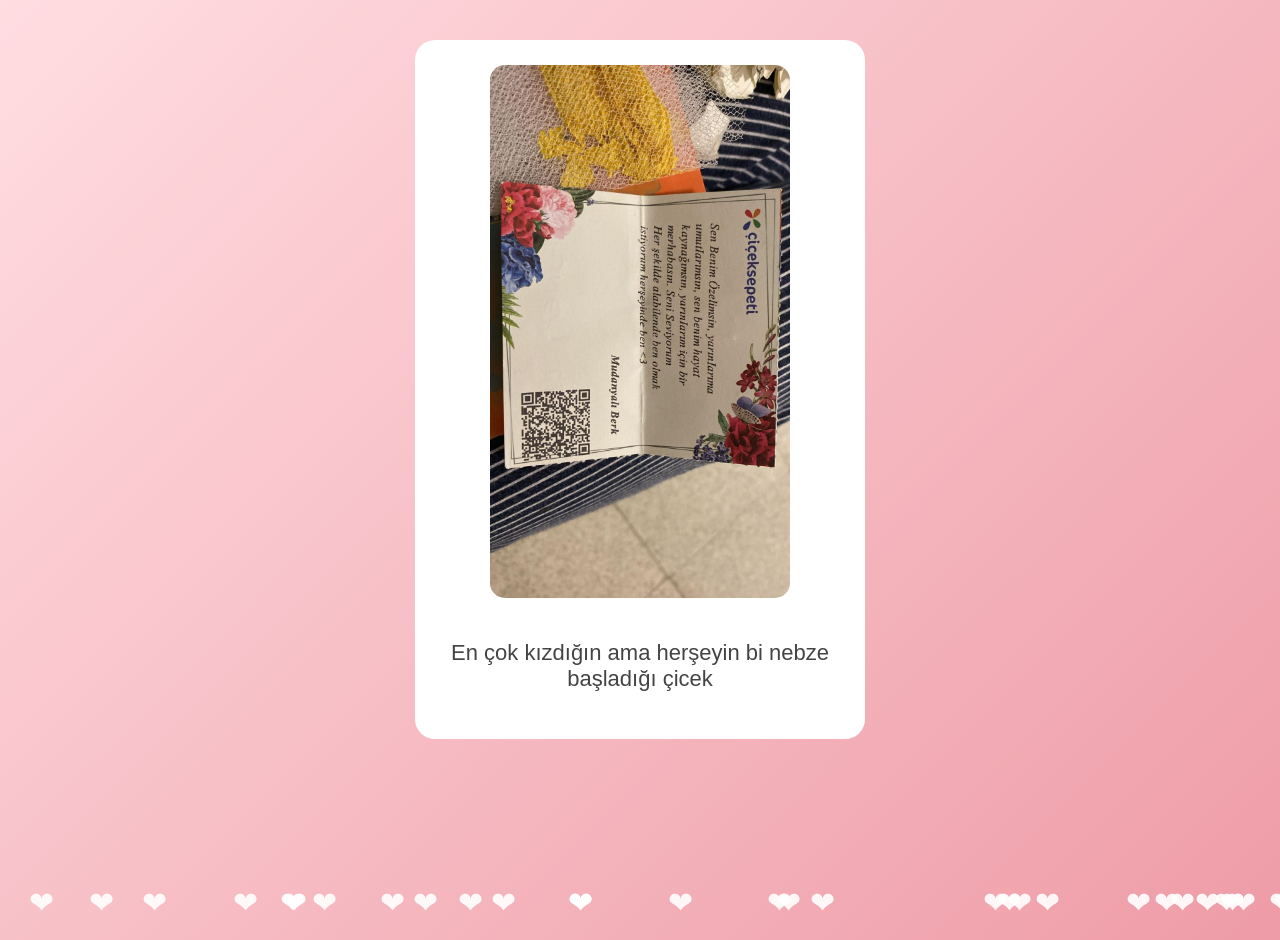
==== cinema.html @ d9f5326c "Add files via upload" ====
<!DOCTYPE html>
<html lang="tr">
<head>
    <meta charset="UTF-8">
    <title>Anılarımız</title>
    <link rel="stylesheet" href="style.css">
</head>
<body class="cinema-body">
<iframe src="musicplayer.html" style="display:none;"></iframe>

<audio id="bgm"></audio>


<div class="cinema-container">

    <div class="cinema-card shine"><img src="images/foto1.jpg"><p>En çok kızdığın ama herşeyin bi nebze başladığı çicek </p></div>
    <div class="cinema-card shine"><img src="images/foto2.jpg"><p>Sarı lale elbet bir gün yeri dolucak inanıyorum</p></div>
    <div class="cinema-card shine"><img src="images/foto3.jpg"><p>Fotoğrafımız yok demiştik tam yaparken azarlamıştın</p></div>
    <div class="cinema-card shine"><img src="images/foto4.jpg"><p>Yeşil Sana Çok Yakışıyo</p></div>
    <div class="cinema-card shine"><img src="images/foto5.jpg"><p>Şuranın Yarısı Yok La</p></div>
    <div class="cinema-card shine"><img src="images/foto6.jpg"><p>Çicek Defteri</p></div>
    <div class="cinema-card shine"><img src="images/foto7.jpg"><p>İlk Aldığım Buket</p></div>
    <div class="cinema-card shine"><img src="images/foto8.jpg"><p>Ölmeden Önce Son Fotoğrafı</p></div>
    <div class="cinema-card shine"><img src="images/foto9.jpg"><p>Ne güzel uğraşmıştım la bunla da</p></div>
    <div class="cinema-card shine"><img src="images/foto10.jpg"><p>Sana Tek Zararım</p></div>
    <div class="cinema-card shine"><img src="images/foto11.jpg"><p>Hayatımın Sanırım En Güzel 5 Dakikasıydı</p></div>
    <div class="cinema-card shine"><img src="images/foto12.jpg"><p>Aldım diye çok kızdığın ama nadide parçalardan</p></div>
    <div class="cinema-card shine"><img src="images/foto13.jpg"><p>Araba o günden sonra dayanamadı la yokluğuna</p></div>


</div>

<div id="final-list" class="final-list">
    <h2>Tüm Anılarımız 💌</h2>
    <div id="final-items"></div>
    <h1 class="love-anim">Seni Seviyorum 💗</h1>
</div>

<script>
// KALP YAĞMURU
for (let i = 0; i < 30; i++) {
    let h = document.createElement("div");
    h.className = "heart";
    h.innerHTML = "❤";
    h.style.left = Math.random() * 100 + "vw";
    h.style.animationDelay = Math.random() * 5 + "s";
    document.body.appendChild(h);
}

// PLAYLIST: sarki1–4
const playlist = [
    "music/sarki1.mp3",
    "music/sarki2.mp3",
    "music/sarki3.mp3",
    "music/sarki4.mp3"
];

const audio = document.getElementById("bgm");
let currentTrack = 0;

// Başlat + fade-in
function startMusic() {
    audio.src = playlist[currentTrack];
    audio.volume = 0;
    audio.play();
    let vol = 0;
    let fade = setInterval(() => {
        if (vol < 0.5) {
            vol += 0.01;
            audio.volume = vol;
        } else {
            clearInterval(fade);
        }
    }, 100);
}

// Şarkı bitince sıradaki
audio.addEventListener("ended", () => {
    currentTrack++;
    if (currentTrack >= playlist.length) currentTrack = 0;
    audio.src = playlist[currentTrack];
    audio.play();
});

// Slideshow
let index = 0;
const cards = document.querySelectorAll(".cinema-card");
const finalList = document.getElementById("final-list");
const finalItems = document.getElementById("final-items");

function showCard() {
    cards.forEach(c => c.style.display = "none");
    cards[index].style.display = "flex";

    index++;

    if (index < cards.length) {
        setTimeout(showCard, 8200); // 8 sn görünme + 0.2 sn kaybolma
    } else {
        setTimeout(showFinal, 8200);
    }
}

function showFinal() {
    cards.forEach(card => {
        const imgSrc = card.querySelector("img").src;
        const msgText = card.querySelector("p").innerText;

        const item = document.createElement("div");
        item.className = "final-item shine";

        item.innerHTML = `
            <div class="polaroid-final">
                <img src="${imgSrc}">
            </div>
            <p class="final-msg">${msgText}</p>
        `;

        finalItems.appendChild(item);
    });

    finalList.style.display = "block";
    window.scrollTo(0, document.body.scrollHeight);
}

// BAŞLAT
startMusic();
showCard();
</script>

</body>
</html>
---- style.css ----
/* GENEL */
body {
    margin: 0;
    font-family: 'Poppins', sans-serif;
    overflow-x: hidden;
}

/* Kalp yağmuru */
.heart, .heart-login {
    position: fixed;
    bottom: -20px;
    font-size: 30px;
    color: rgba(255,255,255,0.9);
    pointer-events: none;
}

.heart { animation: hearts 6s linear infinite; }
.heart-login { animation: heartsLogin 6s linear infinite; }

@keyframes hearts {
    0% { transform: translateY(0) scale(1); opacity: 1; }
    100% { transform: translateY(-200px) scale(1.5); opacity: 0; }
}

@keyframes heartsLogin {
    0% { transform: translateY(0) scale(1); opacity: 1; }
    100% { transform: translateY(-200px) scale(1.5); opacity: 0; }
}

/* Fade-out (index çıkışı) */
.fade-out {
    animation: fadeOut 0.8s forwards;
}
@keyframes fadeOut {
    to { opacity: 0; filter: blur(10px); }
}

/* Flash background (letter) */
.flash-bg {
    animation: flashBG 0.6s forwards;
}
@keyframes flashBG {
    0% { background: white; }
    100% { background: radial-gradient(circle at bottom, #ffd6e8, #ee9ca7); }
}

/* Parıltı (giriş kutusu) */
.sparkle {
    animation: sparkleAnim 2s infinite alternate;
}
@keyframes sparkleAnim {
    from { box-shadow: 0 0 20px rgba(255,150,200,0.5); }
    to { box-shadow: 0 0 40px rgba(255,0,100,0.8); }
}

/* Işık patlaması (kartlar, polaroid) */
.shine {
    animation: shineAnim 3s infinite;
}
@keyframes shineAnim {
    0% { filter: brightness(1); }
    50% { filter: brightness(1.4); }
    100% { filter: brightness(1); }
}

/* INDEX */
.login-body {
    background: radial-gradient(circle at top, #ffd6e8, #ee9ca7);
    height: 100vh;
    display: flex;
    justify-content: center;
    align-items: center;
    animation: bgGlow 6s infinite alternate;
}

@keyframes bgGlow {
    from { filter: brightness(1); }
    to { filter: brightness(1.3); }
}

.login-box {
    background: rgba(255,255,255,0.85);
    padding: 40px;
    border-radius: 20px;
    text-align: center;
    backdrop-filter: blur(10px);
    animation: loginZoom 1.5s ease;
}

@keyframes loginZoom {
    0% { transform: scale(0.6); opacity: 0; }
    100% { transform: scale(1); opacity: 1; }
}

.login-box input {
    width: 80%;
    padding: 12px;
    margin-top: 15px;
    border-radius: 10px;
    border: none;
    outline: none;
    box-shadow: 0 0 15px rgba(255,50,100,0.5);
}

.login-box button {
    margin-top: 15px;
    padding: 12px 25px;
    background: #ff7f9f;
    border: none;
    border-radius: 10px;
    cursor: pointer;
    color: white;
    font-weight: bold;
    transition: 0.3s;
}

.login-box button:hover {
    background: #ff5c85;
    transform: scale(1.1);
    box-shadow: 0 0 25px rgba(255,0,80,0.8);
}

/* LETTER */
.letter-body {
    background: radial-gradient(circle at bottom, #ffd6e8, #ee9ca7);
    height: 100vh;
    display: flex;
    flex-direction: column;
    justify-content: center;
    align-items: center;
}

.envelope {
    width: 200px;
    height: 120px;
    cursor: pointer;
    animation: envelopePop 1.5s ease;
    transform-style: preserve-3d;
}

@keyframes envelopePop {
    0% { transform: scale(0.6); opacity: 0; }
    100% { transform: scale(1); opacity: 1; }
}

.open-envelope {
    animation: openEnv 1s forwards;
    transform-origin: top;
}

@keyframes openEnv {
    0% { transform: rotateX(0deg); }
    100% { transform: rotateX(180deg); }
}

.envelope .top {
    width: 100%;
    height: 60px;
    background: #ffb6c1;
    clip-path: polygon(0 0, 100% 0, 50% 100%);
}

.envelope .bottom {
    width: 100%;
    height: 60px;
    background: #ff7f9f;
}

.letter-text {
    margin-top: 20px;
    font-size: 26px;
    color: white;
    text-shadow: 0 0 15px rgba(255,255,255,0.9);
    z-index: 10;
}

/* CINEMA */
.cinema-body {
    background: linear-gradient(135deg, #ffdde1, #ee9ca7);
    min-height: 100vh;
    padding-top: 40px;
}

.cinema-container {
    width: 100%;
    display: flex;
    justify-content: center;
    align-items: center;
}

.cinema-card {
    display: none;
    flex-direction: column;
    align-items: center;
    background: white;
    padding: 25px;
    border-radius: 20px;
    animation: zoomFade 8.2s ease-in-out;
}

.cinema-card img {
    width: 300px;
    border-radius: 15px;
    margin-bottom: 20px;
}

.cinema-card p {
    font-size: 22px;
    color: #444;
    text-align: center;
    max-width: 400px;
}

/* 8 sn net görünme + 0.2 sn kaybolma */
@keyframes zoomFade {
    0% { transform: scale(0.9); opacity: 0; }
    5% { transform: scale(1); opacity: 1; }
    95% { transform: scale(1); opacity: 1; }
    100% { transform: scale(1); opacity: 0; }
}

/* FINAL */
.final-list {
    display: none;
    background: rgba(255,255,255,0.85);
    padding: 30px;
    margin: 40px auto;
    width: 90%;
    max-width: 700px;
    border-radius: 20px;
    animation: finalFade 2s ease forwards;
}

@keyframes finalFade {
    from { opacity: 0; transform: translateY(20px); }
    to { opacity: 1; transform: translateY(0); }
}

.final-item {
    display: flex;
    align-items: center;
    gap: 20px;
    margin-bottom: 30px;
}

.polaroid-final {
    background: white;
    padding: 10px;
    border-radius: 10px;
    box-shadow: 0 10px 20px rgba(0,0,0,0.2);
}

.polaroid-final img {
    width: 150px;
    border-radius: 10px;
}

.final-msg {
    font-size: 20px;
    color: #444;
    max-width: 400px;
}

.love-anim {
    text-align: center;
    font-size: 40px;
    color: #ff4d6d;
    animation: lovePulse 2s infinite alternate;
}

@keyframes lovePulse {
    from { transform: scale(1); opacity: 0.7; }
    to { transform: scale(1.2); opacity: 1; }
}
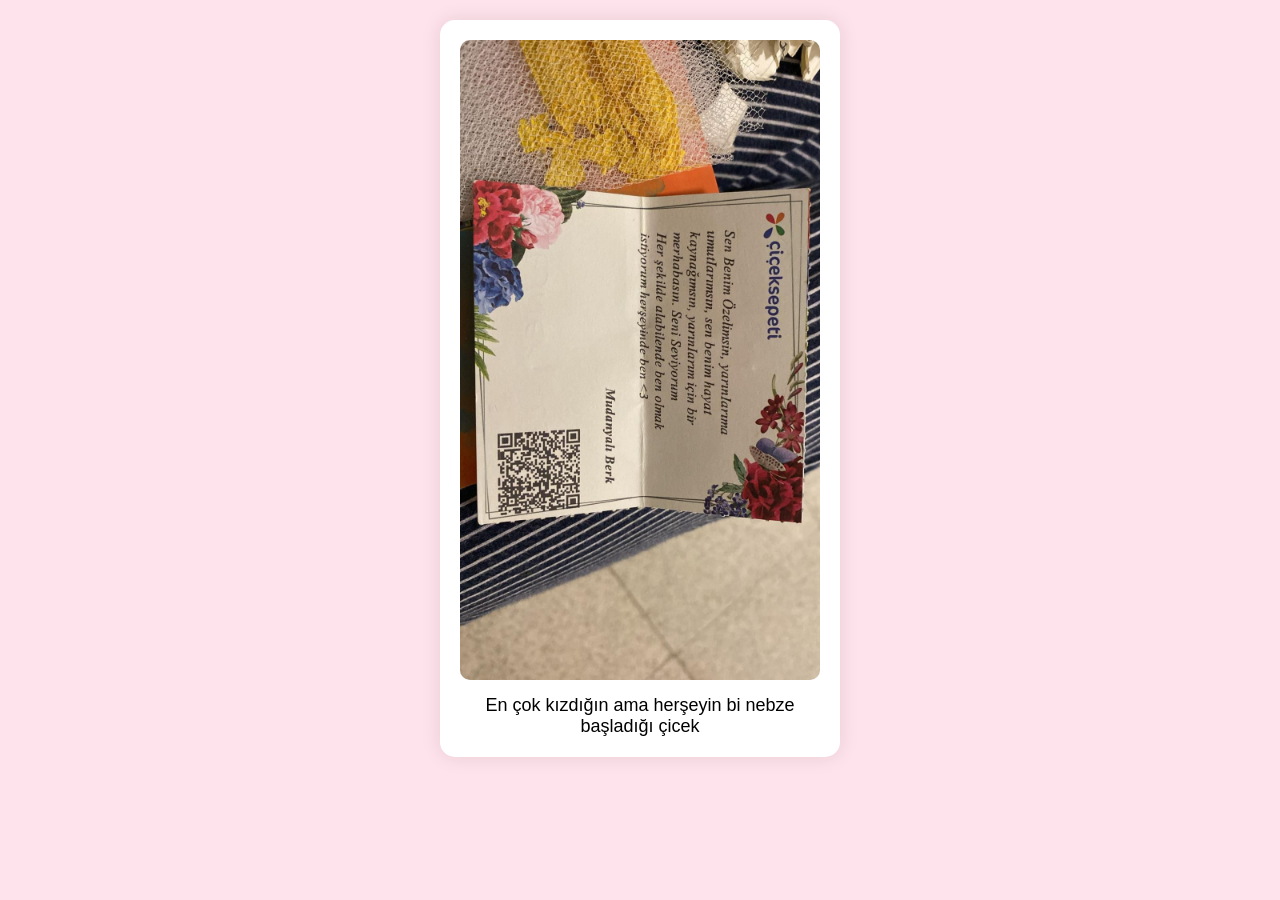
==== commit 7ec98c8f: "Update cinema.html" ====
--- a/cinema.html
+++ b/cinema.html
@@ -1,92 +1,53 @@
 <!DOCTYPE html>
-<html lang="tr">
+<html>
 <head>
-    <meta charset="UTF-8">
-    <title>Anılarımız</title>
+    <meta name="viewport" content="width=device-width, initial-scale=1">
     <link rel="stylesheet" href="style.css">
 </head>
+
 <body class="cinema-body">
+
+<!-- MÜZİK -->
 <iframe src="musicplayer.html" style="display:none;"></iframe>
 
-<audio id="bgm"></audio>
+<!-- 13 FOTO + MESAJ -->
+<div class="cinema-card shine"><img src="images/foto1.jpg"><p>En çok kızdığın ama herşeyin bi nebze başladığı çicek</p></div>
+<div class="cinema-card shine"><img src="images/foto2.jpg"><p>Sarı lale elbet bir gün yeri dolucak inanıyorum</p></div>
+<div class="cinema-card shine"><img src="images/foto3.jpg"><p>Fotoğrafımız yok demiştik tam yaparken azarlamıştın</p></div>
+<div class="cinema-card shine"><img src="images/foto4.jpg"><p>Yeşil Sana Çok Yakışıyo</p></div>
+<div class="cinema-card shine"><img src="images/foto5.jpg"><p>Şuranın Yarısı Yok La</p></div>
+<div class="cinema-card shine"><img src="images/foto6.jpg"><p>Çicek Defteri</p></div>
+<div class="cinema-card shine"><img src="images/foto7.jpg"><p>İlk Aldığım Buket</p></div>
+<div class="cinema-card shine"><img src="images/foto8.jpg"><p>Ölmeden Önce Son Fotoğrafı</p></div>
+<div class="cinema-card shine"><img src="images/foto9.jpg"><p>Ne güzel uğraşmıştım la bunla da</p></div>
+<div class="cinema-card shine"><img src="images/foto10.jpg"><p>Sana Tek Zararım</p></div>
+<div class="cinema-card shine"><img src="images/foto11.jpg"><p>Hayatımın Sanırım En Güzel 5 Dakikasıydı</p></div>
+<div class="cinema-card shine"><img src="images/foto12.jpg"><p>Aldım diye çok kızdığın ama nadide parçalardan</p></div>
+<div class="cinema-card shine"><img src="images/foto13.jpg"><p>Araba o günden sonra dayanamadı la yokluğuna</p></div>
 
+<!-- FINAL SAHNE -->
+<div class="final-list" id="final">
+    <div class="final-item"><img src="images/foto1.jpg"><p class="final-msg">En çok kızdığın ama herşeyin bi nebze başladığı çicek</p></div>
+    <div class="final-item"><img src="images/foto2.jpg"><p class="final-msg">Sarı lale elbet bir gün yeri dolucak inanıyorum</p></div>
+    <div class="final-item"><img src="images/foto3.jpg"><p class="final-msg">Fotoğrafımız yok demiştik tam yaparken azarlamıştın</p></div>
+    <div class="final-item"><img src="images/foto4.jpg"><p class="final-msg">Yeşil Sana Çok Yakışıyo</p></div>
+    <div class="final-item"><img src="images/foto5.jpg"><p class="final-msg">Şuranın Yarısı Yok La</p></div>
+    <div class="final-item"><img src="images/foto6.jpg"><p class="final-msg">Çicek Defteri</p></div>
+    <div class="final-item"><img src="images/foto7.jpg"><p class="final-msg">İlk Aldığım Buket</p></div>
+    <div class="final-item"><img src="images/foto8.jpg"><p class="final-msg">Ölmeden Önce Son Fotoğrafı</p></div>
+    <div class="final-item"><img src="images/foto9.jpg"><p class="final-msg">Ne güzel uğraşmıştım la bunla da</p></div>
+    <div class="final-item"><img src="images/foto10.jpg"><p class="final-msg">Sana Tek Zararım</p></div>
+    <div class="final-item"><img src="images/foto11.jpg"><p class="final-msg">Hayatımın Sanırım En Güzel 5 Dakikasıydı</p></div>
+    <div class="final-item"><img src="images/foto12.jpg"><p class="final-msg">Aldım diye çok kızdığın ama nadide parçalardan</p></div>
+    <div class="final-item"><img src="images/foto13.jpg"><p class="final-msg">Araba o günden sonra dayanamadı la yokluğuna</p></div>
 
-<div class="cinema-container">
-
-    <div class="cinema-card shine"><img src="images/foto1.jpg"><p>En çok kızdığın ama herşeyin bi nebze başladığı çicek </p></div>
-    <div class="cinema-card shine"><img src="images/foto2.jpg"><p>Sarı lale elbet bir gün yeri dolucak inanıyorum</p></div>
-    <div class="cinema-card shine"><img src="images/foto3.jpg"><p>Fotoğrafımız yok demiştik tam yaparken azarlamıştın</p></div>
-    <div class="cinema-card shine"><img src="images/foto4.jpg"><p>Yeşil Sana Çok Yakışıyo</p></div>
-    <div class="cinema-card shine"><img src="images/foto5.jpg"><p>Şuranın Yarısı Yok La</p></div>
-    <div class="cinema-card shine"><img src="images/foto6.jpg"><p>Çicek Defteri</p></div>
-    <div class="cinema-card shine"><img src="images/foto7.jpg"><p>İlk Aldığım Buket</p></div>
-    <div class="cinema-card shine"><img src="images/foto8.jpg"><p>Ölmeden Önce Son Fotoğrafı</p></div>
-    <div class="cinema-card shine"><img src="images/foto9.jpg"><p>Ne güzel uğraşmıştım la bunla da</p></div>
-    <div class="cinema-card shine"><img src="images/foto10.jpg"><p>Sana Tek Zararım</p></div>
-    <div class="cinema-card shine"><img src="images/foto11.jpg"><p>Hayatımın Sanırım En Güzel 5 Dakikasıydı</p></div>
-    <div class="cinema-card shine"><img src="images/foto12.jpg"><p>Aldım diye çok kızdığın ama nadide parçalardan</p></div>
-    <div class="cinema-card shine"><img src="images/foto13.jpg"><p>Araba o günden sonra dayanamadı la yokluğuna</p></div>
-
-
-</div>
-
-<div id="final-list" class="final-list">
-    <h2>Tüm Anılarımız 💌</h2>
-    <div id="final-items"></div>
     <h1 class="love-anim">Seni Seviyorum 💗</h1>
 </div>
 
+<!-- SLIDESHOW KODU -->
 <script>
-// KALP YAĞMURU
-for (let i = 0; i < 30; i++) {
-    let h = document.createElement("div");
-    h.className = "heart";
-    h.innerHTML = "❤";
-    h.style.left = Math.random() * 100 + "vw";
-    h.style.animationDelay = Math.random() * 5 + "s";
-    document.body.appendChild(h);
-}
-
-// PLAYLIST: sarki1–4
-const playlist = [
-    "music/sarki1.mp3",
-    "music/sarki2.mp3",
-    "music/sarki3.mp3",
-    "music/sarki4.mp3"
-];
-
-const audio = document.getElementById("bgm");
-let currentTrack = 0;
-
-// Başlat + fade-in
-function startMusic() {
-    audio.src = playlist[currentTrack];
-    audio.volume = 0;
-    audio.play();
-    let vol = 0;
-    let fade = setInterval(() => {
-        if (vol < 0.5) {
-            vol += 0.01;
-            audio.volume = vol;
-        } else {
-            clearInterval(fade);
-        }
-    }, 100);
-}
-
-// Şarkı bitince sıradaki
-audio.addEventListener("ended", () => {
-    currentTrack++;
-    if (currentTrack >= playlist.length) currentTrack = 0;
-    audio.src = playlist[currentTrack];
-    audio.play();
-});
-
-// Slideshow
 let index = 0;
 const cards = document.querySelectorAll(".cinema-card");
-const finalList = document.getElementById("final-list");
-const finalItems = document.getElementById("final-items");
 
 function showCard() {
     cards.forEach(c => c.style.display = "none");
@@ -95,36 +56,17 @@
     index++;
 
     if (index < cards.length) {
-        setTimeout(showCard, 8200); // 8 sn görünme + 0.2 sn kaybolma
+        setTimeout(showCard, 4000);
     } else {
-        setTimeout(showFinal, 8200);
+        setTimeout(showFinal, 4000);
     }
 }
 
 function showFinal() {
-    cards.forEach(card => {
-        const imgSrc = card.querySelector("img").src;
-        const msgText = card.querySelector("p").innerText;
-
-        const item = document.createElement("div");
-        item.className = "final-item shine";
-
-        item.innerHTML = `
-            <div class="polaroid-final">
-                <img src="${imgSrc}">
-            </div>
-            <p class="final-msg">${msgText}</p>
-        `;
-
-        finalItems.appendChild(item);
-    });
-
-    finalList.style.display = "block";
-    window.scrollTo(0, document.body.scrollHeight);
+    document.querySelectorAll(".cinema-card").forEach(c => c.style.display = "none");
+    document.getElementById("final").style.display = "block";
 }
 
-// BAŞLAT
-startMusic();
 showCard();
 </script>
 
--- a/style.css
+++ b/style.css
@@ -1,191 +1,113 @@
 /* GENEL */
+* {
+    margin: 0;
+    padding: 0;
+    box-sizing: border-box;
+}
+
 body {
-    margin: 0;
     font-family: 'Poppins', sans-serif;
+    background: #ffe3ec;
     overflow-x: hidden;
 }
 
+/* Mobil uyumlu container */
+.container {
+    width: 100%;
+    max-width: 450px;
+    margin: auto;
+    padding: 20px;
+}
+
 /* Kalp yağmuru */
-.heart, .heart-login {
+.heart {
     position: fixed;
     bottom: -20px;
-    font-size: 30px;
-    color: rgba(255,255,255,0.9);
+    font-size: 24px;
+    color: rgba(255,0,100,0.8);
+    animation: hearts 6s linear infinite;
     pointer-events: none;
 }
-
-.heart { animation: hearts 6s linear infinite; }
-.heart-login { animation: heartsLogin 6s linear infinite; }
 
 @keyframes hearts {
     0% { transform: translateY(0) scale(1); opacity: 1; }
     100% { transform: translateY(-200px) scale(1.5); opacity: 0; }
 }
 
-@keyframes heartsLogin {
-    0% { transform: translateY(0) scale(1); opacity: 1; }
-    100% { transform: translateY(-200px) scale(1.5); opacity: 0; }
-}
-
-/* Fade-out (index çıkışı) */
-.fade-out {
-    animation: fadeOut 0.8s forwards;
-}
-@keyframes fadeOut {
-    to { opacity: 0; filter: blur(10px); }
-}
-
-/* Flash background (letter) */
-.flash-bg {
-    animation: flashBG 0.6s forwards;
-}
-@keyframes flashBG {
-    0% { background: white; }
-    100% { background: radial-gradient(circle at bottom, #ffd6e8, #ee9ca7); }
-}
-
-/* Parıltı (giriş kutusu) */
-.sparkle {
-    animation: sparkleAnim 2s infinite alternate;
-}
-@keyframes sparkleAnim {
-    from { box-shadow: 0 0 20px rgba(255,150,200,0.5); }
-    to { box-shadow: 0 0 40px rgba(255,0,100,0.8); }
-}
-
-/* Işık patlaması (kartlar, polaroid) */
-.shine {
-    animation: shineAnim 3s infinite;
-}
-@keyframes shineAnim {
-    0% { filter: brightness(1); }
-    50% { filter: brightness(1.4); }
-    100% { filter: brightness(1); }
-}
-
 /* INDEX */
 .login-body {
-    background: radial-gradient(circle at top, #ffd6e8, #ee9ca7);
-    height: 100vh;
     display: flex;
     justify-content: center;
     align-items: center;
-    animation: bgGlow 6s infinite alternate;
-}
-
-@keyframes bgGlow {
-    from { filter: brightness(1); }
-    to { filter: brightness(1.3); }
+    min-height: 100vh;
 }
 
 .login-box {
-    background: rgba(255,255,255,0.85);
-    padding: 40px;
-    border-radius: 20px;
+    background: white;
+    padding: 25px;
+    border-radius: 15px;
+    width: 90%;
+    max-width: 350px;
     text-align: center;
-    backdrop-filter: blur(10px);
-    animation: loginZoom 1.5s ease;
-}
-
-@keyframes loginZoom {
-    0% { transform: scale(0.6); opacity: 0; }
-    100% { transform: scale(1); opacity: 1; }
+    box-shadow: 0 0 20px rgba(255,0,100,0.3);
 }
 
 .login-box input {
-    width: 80%;
+    width: 100%;
     padding: 12px;
     margin-top: 15px;
     border-radius: 10px;
-    border: none;
-    outline: none;
-    box-shadow: 0 0 15px rgba(255,50,100,0.5);
+    border: 1px solid #ff7fa8;
 }
 
 .login-box button {
+    width: 100%;
+    padding: 12px;
     margin-top: 15px;
-    padding: 12px 25px;
-    background: #ff7f9f;
+    background: #ff4d7a;
     border: none;
     border-radius: 10px;
-    cursor: pointer;
     color: white;
-    font-weight: bold;
-    transition: 0.3s;
-}
-
-.login-box button:hover {
-    background: #ff5c85;
-    transform: scale(1.1);
-    box-shadow: 0 0 25px rgba(255,0,80,0.8);
+    font-size: 18px;
 }
 
 /* LETTER */
 .letter-body {
-    background: radial-gradient(circle at bottom, #ffd6e8, #ee9ca7);
-    height: 100vh;
     display: flex;
     flex-direction: column;
-    justify-content: center;
     align-items: center;
+    min-height: 100vh;
+    padding-top: 40px;
 }
 
 .envelope {
     width: 200px;
     height: 120px;
+    background: #ff7fa8;
+    border-radius: 10px;
+    position: relative;
     cursor: pointer;
-    animation: envelopePop 1.5s ease;
-    transform-style: preserve-3d;
 }
 
-@keyframes envelopePop {
-    0% { transform: scale(0.6); opacity: 0; }
-    100% { transform: scale(1); opacity: 1; }
-}
-
-.open-envelope {
-    animation: openEnv 1s forwards;
-    transform-origin: top;
-}
-
-@keyframes openEnv {
-    0% { transform: rotateX(0deg); }
-    100% { transform: rotateX(180deg); }
-}
-
-.envelope .top {
-    width: 100%;
-    height: 60px;
-    background: #ffb6c1;
-    clip-path: polygon(0 0, 100% 0, 50% 100%);
-}
-
-.envelope .bottom {
-    width: 100%;
-    height: 60px;
-    background: #ff7f9f;
+.envelope:before {
+    content: "";
+    position: absolute;
+    top: 0;
+    left: 0;
+    border-top: 60px solid #ffb6c1;
+    border-left: 100px solid transparent;
+    border-right: 100px solid transparent;
 }
 
 .letter-text {
     margin-top: 20px;
-    font-size: 26px;
-    color: white;
-    text-shadow: 0 0 15px rgba(255,255,255,0.9);
-    z-index: 10;
+    font-size: 22px;
+    text-align: center;
 }
 
 /* CINEMA */
 .cinema-body {
-    background: linear-gradient(135deg, #ffdde1, #ee9ca7);
-    min-height: 100vh;
-    padding-top: 40px;
-}
-
-.cinema-container {
-    width: 100%;
-    display: flex;
-    justify-content: center;
-    align-items: center;
+    padding-top: 20px;
 }
 
 .cinema-card {
@@ -193,82 +115,54 @@
     flex-direction: column;
     align-items: center;
     background: white;
-    padding: 25px;
-    border-radius: 20px;
-    animation: zoomFade 8.2s ease-in-out;
+    padding: 20px;
+    border-radius: 15px;
+    width: 90%;
+    max-width: 400px;
+    margin: auto;
+    box-shadow: 0 0 20px rgba(0,0,0,0.1);
 }
 
 .cinema-card img {
-    width: 300px;
-    border-radius: 15px;
-    margin-bottom: 20px;
+    width: 100%;
+    border-radius: 10px;
 }
 
 .cinema-card p {
-    font-size: 22px;
-    color: #444;
+    margin-top: 15px;
+    font-size: 18px;
     text-align: center;
-    max-width: 400px;
-}
-
-/* 8 sn net görünme + 0.2 sn kaybolma */
-@keyframes zoomFade {
-    0% { transform: scale(0.9); opacity: 0; }
-    5% { transform: scale(1); opacity: 1; }
-    95% { transform: scale(1); opacity: 1; }
-    100% { transform: scale(1); opacity: 0; }
 }
 
 /* FINAL */
 .final-list {
     display: none;
-    background: rgba(255,255,255,0.85);
-    padding: 30px;
-    margin: 40px auto;
     width: 90%;
-    max-width: 700px;
-    border-radius: 20px;
-    animation: finalFade 2s ease forwards;
-}
-
-@keyframes finalFade {
-    from { opacity: 0; transform: translateY(20px); }
-    to { opacity: 1; transform: translateY(0); }
+    max-width: 450px;
+    margin: auto;
+    background: white;
+    padding: 20px;
+    border-radius: 15px;
 }
 
 .final-item {
-    display: flex;
-    align-items: center;
-    gap: 20px;
-    margin-bottom: 30px;
+    margin-bottom: 20px;
 }
 
-.polaroid-final {
-    background: white;
-    padding: 10px;
-    border-radius: 10px;
-    box-shadow: 0 10px 20px rgba(0,0,0,0.2);
-}
-
-.polaroid-final img {
-    width: 150px;
+.final-item img {
+    width: 100%;
     border-radius: 10px;
 }
 
 .final-msg {
-    font-size: 20px;
-    color: #444;
-    max-width: 400px;
+    margin-top: 10px;
+    font-size: 18px;
+    text-align: center;
 }
 
 .love-anim {
     text-align: center;
-    font-size: 40px;
-    color: #ff4d6d;
-    animation: lovePulse 2s infinite alternate;
+    font-size: 28px;
+    margin-top: 20px;
+    color: #ff4d7a;
 }
-
-@keyframes lovePulse {
-    from { transform: scale(1); opacity: 0.7; }
-    to { transform: scale(1.2); opacity: 1; }
-}
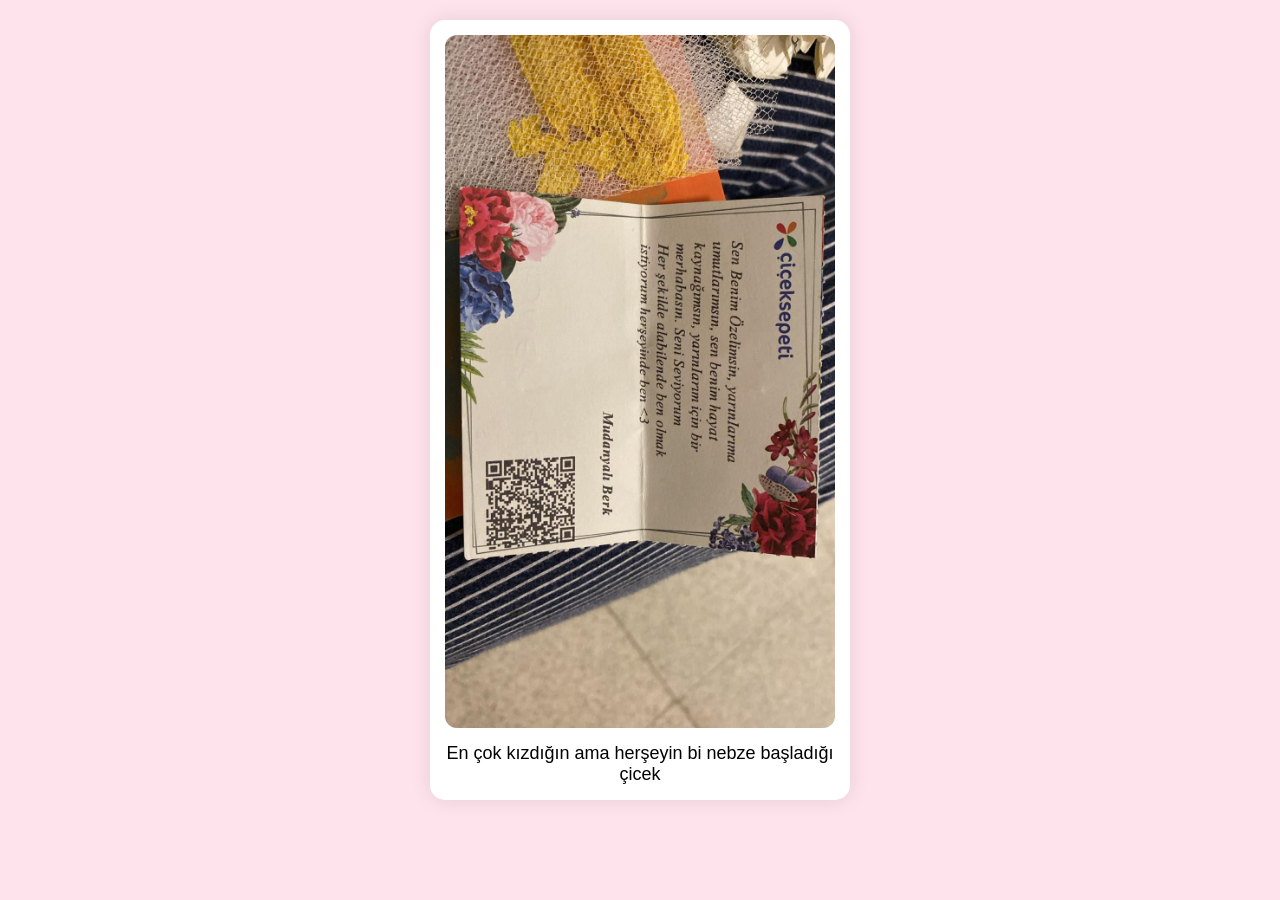
==== commit 1f057873: "Update cinema.html" ====
--- a/cinema.html
+++ b/cinema.html
@@ -69,6 +69,17 @@
 
 showCard();
 </script>
+<audio id="bgm" autoplay loop muted playsinline>
+    <source src="music/sarki1.mp3" type="audio/mpeg">
+</audio>
+
+<script>
+document.addEventListener("touchstart", () => {
+    const a = document.getElementById("bgm");
+    a.muted = false;
+    a.play().catch(()=>{});
+}, { once:true });
+</script>
 
 </body>
 </html>
--- a/style.css
+++ b/style.css
@@ -166,3 +166,23 @@
     margin-top: 20px;
     color: #ff4d7a;
 }
+.cinema-card img,
+.final-item img {
+    width: 100%;
+    max-width: 100%;
+    height: auto;
+    border-radius: 12px;
+    object-fit: cover;
+}
+.cinema-card {
+    width: 90%;
+    max-width: 420px;
+    margin: auto;
+    display: none;
+    flex-direction: column;
+    align-items: center;
+    background: white;
+    padding: 15px;
+    border-radius: 15px;
+}
+
